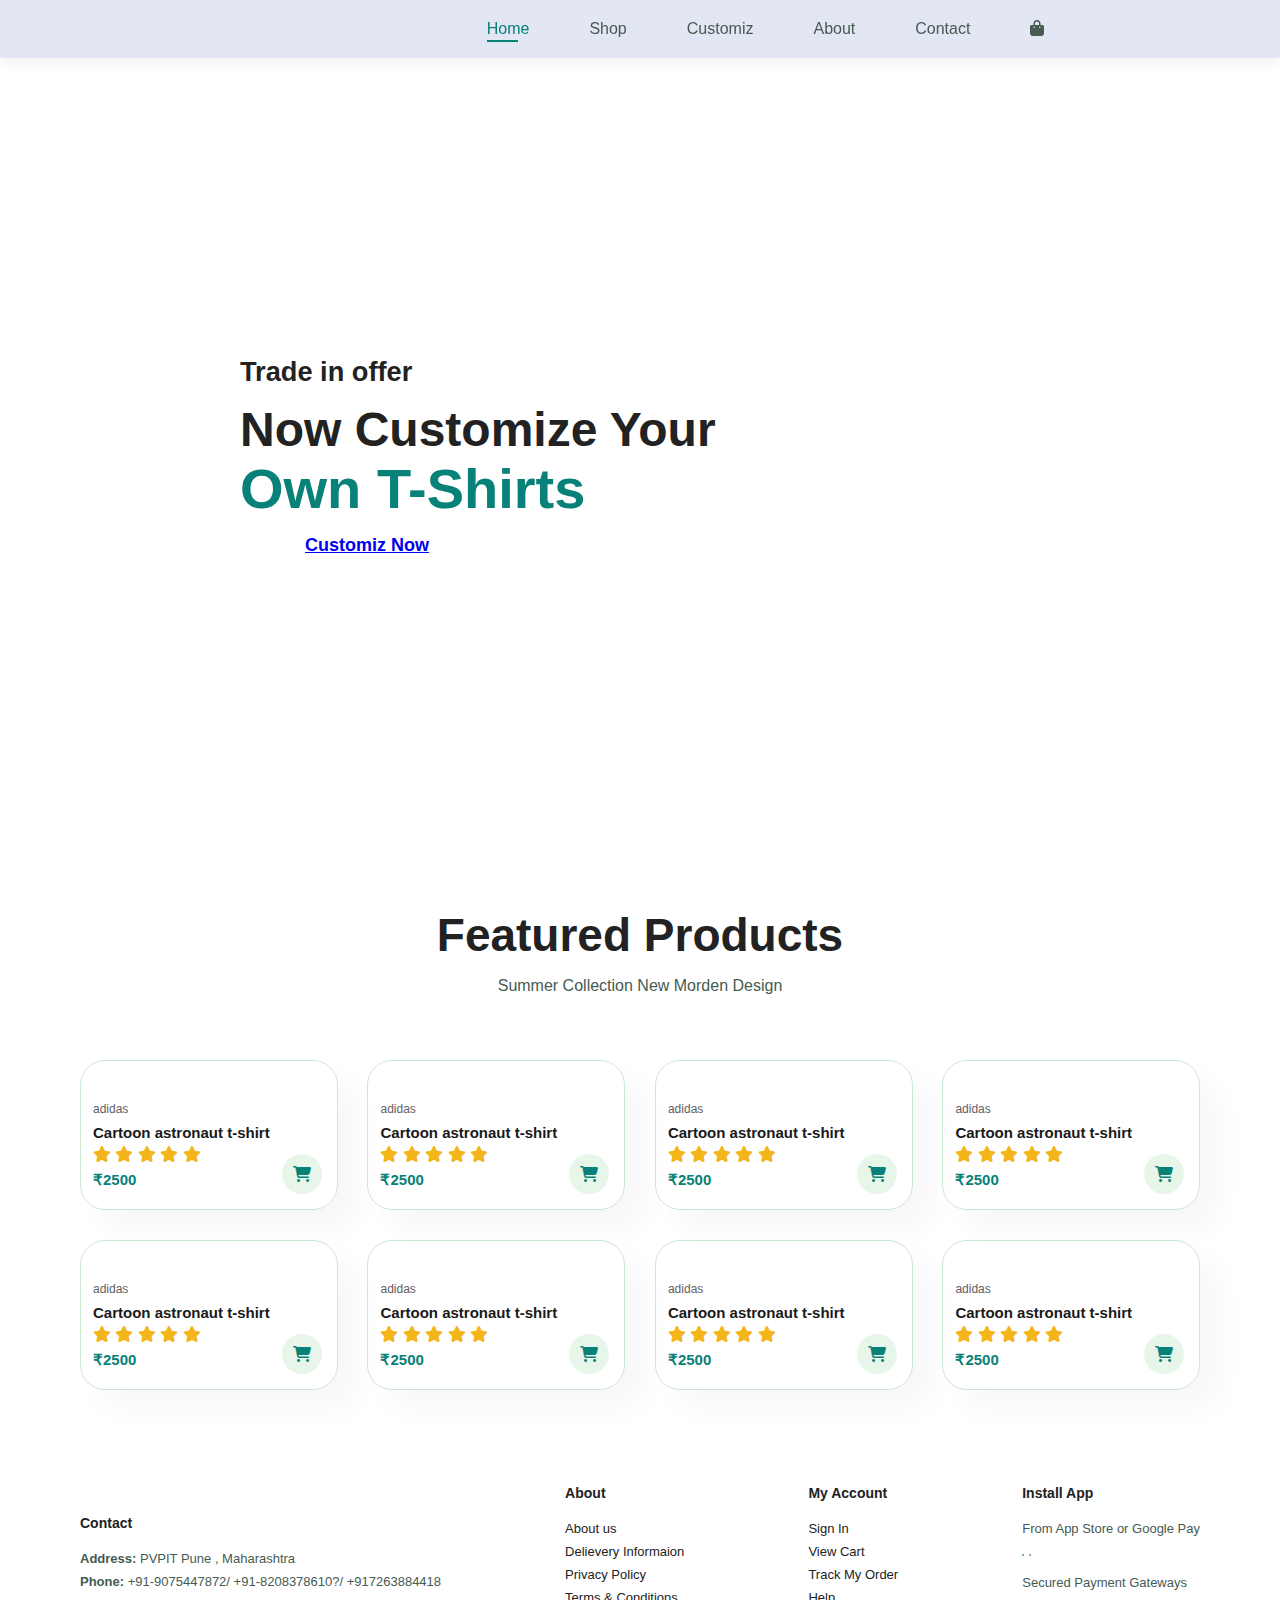
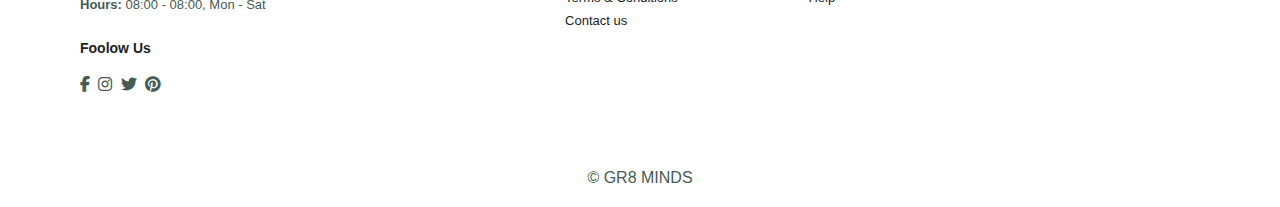
==== index.html @ 7859a428 "Add files via upload" ====
<!DOCTYPE html>
<html lang="en">
<head>
    <meta charset="UTF-8">
    <meta http-equiv="X-UA-Compatible" content="IE=edge">
    <meta name="viewport" content="width=device-width, initial-scale=1">
    <link rel="stylesheet" href="style.css">
    
    <script src="https://kit.fontawesome.com/badcd86974.js" crossorigin="anonymous"></script>
    <link rel="stylesheet" href="https://cdnjs.cloudflare.com/ajax/libs/font-awesome/6.2.1/css/all.min.css" crossorigin="anonymous"/>
    
    <title>Ecommerce</title>
</head>
<body>
    
    <!-- Navbar -->
    <section id="header">
        <a href="index.html"> <img src="img/logo.png" class="logo" alt=""></a>

        <div>
            <ul id="navbar" >
                <li><a class="active" href="index.html"> Home </a></li>
                <li><a href="shop.html"> Shop </a></li>
                <li><a href="customiz.html"> Customiz </a></li>
                <li><a href="about.html"> About </a></li>
                <li><a href="contact.html"> Contact </a></li>
                <li><a href="cart.html" id="shop-bag"><i class="fa-solid fa-bag-shopping"></i> </a></li>
                <a href="#" id="close"><i class="fa-solid fa-xmark"></i></a>
            </ul>   
        </div>
        <div id="mobile">
            <a href="cart.html"><i class="fa-solid fa-bag-shopping"></i></a>
            <i  class="fa-solid fa-bars" id="bar"></i>
        </div>
    </section>

    <!-- Hero section -->
     <section id="hero">
        <h4>Trade in offer</h4>
        <h2>Now Customize Your</h2>
        <h1>Own T-Shirts</h1>
       
        <button style="font-size: large;"><a href="customiz.html">Customiz Now</a></button>
     </section>

    

     <!-- Featured Products -->
     <section id="product" class="section-p1">
        <h2>Featured Products</h2>
        <p>Summer Collection New Morden Design</p>
        <div class="pro-container">
            <div class="pro" onclick="window.location.href='sproduct.html';">
                <img src="img/new img/img1.jpg" alt="">
                <div class="des">
                    <span>adidas</span>
                    <h5>Cartoon astronaut t-shirt</h5>
                    <div class="star">
                        <i class="fa-solid fa-star"></i>
                        <i class="fa-solid fa-star"></i>
                        <i class="fa-solid fa-star"></i>
                        <i class="fa-solid fa-star"></i>
                        <i class="fa-solid fa-star"></i>
                    </div>
                    <h4>₹2500</h4>
                </div>
                <a href="#"><i class="fa-solid fa-cart-shopping cart"></i></a>
            </div>

            <div class="pro">
                <img src="img/new img/img2.jpg" alt="">
                <div class="des">
                    <span>adidas</span>
                    <h5>Cartoon astronaut t-shirt</h5>
                    <div class="star">
                        <i class="fa-solid fa-star"></i>
                        <i class="fa-solid fa-star"></i>
                        <i class="fa-solid fa-star"></i>
                        <i class="fa-solid fa-star"></i>
                        <i class="fa-solid fa-star"></i>
                    </div>
                    <h4>₹2500</h4>
                </div>
                <a href="#"><i class="fa-solid fa-cart-shopping cart"></i></a>
            </div>

            <div class="pro">
                <img src="img/new img/img3.jpg" alt="">
                <div class="des">
                    <span>adidas</span>
                    <h5>Cartoon astronaut t-shirt</h5>
                    <div class="star">
                        <i class="fa-solid fa-star"></i>
                        <i class="fa-solid fa-star"></i>
                        <i class="fa-solid fa-star"></i>
                        <i class="fa-solid fa-star"></i>
                        <i class="fa-solid fa-star"></i>
                    </div>
                    <h4>₹2500</h4>
                </div>
                <a href="#"><i class="fa-solid fa-cart-shopping cart"></i></a>
            </div>

            <div class="pro">
                <img src="img/new img/img4.jpg" alt="">
                <div class="des">
                    <span>adidas</span>
                    <h5>Cartoon astronaut t-shirt</h5>
                    <div class="star">
                        <i class="fa-solid fa-star"></i>
                        <i class="fa-solid fa-star"></i>
                        <i class="fa-solid fa-star"></i>
                        <i class="fa-solid fa-star"></i>
                        <i class="fa-solid fa-star"></i>
                    </div>
                    <h4>₹2500</h4>
                </div>
                <a href="#"><i class="fa-solid fa-cart-shopping cart"></i></a>
            </div>

            <div class="pro">
                <img src="img/new img/img5.jpg" alt="">
                <div class="des">
                    <span>adidas</span>
                    <h5>Cartoon astronaut t-shirt</h5>
                    <div class="star">
                        <i class="fa-solid fa-star"></i>
                        <i class="fa-solid fa-star"></i>
                        <i class="fa-solid fa-star"></i>
                        <i class="fa-solid fa-star"></i>
                        <i class="fa-solid fa-star"></i>
                    </div>
                    <h4>₹2500</h4>
                </div>
                <a href="#"><i class="fa-solid fa-cart-shopping cart"></i></a>
            </div>

            <div class="pro">
                <img src="img/new img/img6.jpg" alt="">
                <div class="des">
                    <span>adidas</span>
                    <h5>Cartoon astronaut t-shirt</h5>
                    <div class="star">
                        <i class="fa-solid fa-star"></i>
                        <i class="fa-solid fa-star"></i>
                        <i class="fa-solid fa-star"></i>
                        <i class="fa-solid fa-star"></i>
                        <i class="fa-solid fa-star"></i>
                    </div>
                    <h4>₹2500</h4>
                </div>
                <a href="#"><i class="fa-solid fa-cart-shopping cart"></i></a>
            </div>

            <div class="pro">
                <img src="img/new img/img7.jpg" alt="">
                <div class="des">
                    <span>adidas</span>
                    <h5>Cartoon astronaut t-shirt</h5>
                    <div class="star">
                        <i class="fa-solid fa-star"></i>
                        <i class="fa-solid fa-star"></i>
                        <i class="fa-solid fa-star"></i>
                        <i class="fa-solid fa-star"></i>
                        <i class="fa-solid fa-star"></i>
                    </div>
                    <h4>₹2500</h4>
                </div>
                <a href="#"><i class="fa-solid fa-cart-shopping cart"></i></a>
            </div>

            <div class="pro">
                <img src="img/new img/img8.jpg" alt="">
                <div class="des">
                    <span>adidas</span>
                    <h5>Cartoon astronaut t-shirt</h5>
                    <div class="star">
                        <i class="fa-solid fa-star"></i>
                        <i class="fa-solid fa-star"></i>
                        <i class="fa-solid fa-star"></i>
                        <i class="fa-solid fa-star"></i>
                        <i class="fa-solid fa-star"></i>
                    </div>
                    <h4>₹2500</h4>
                </div>
                <a href="#"><i class="fa-solid fa-cart-shopping cart"></i></a>
            </div>
            
        </div>
     </section>
     
   
    

     <!-- Footer -->
     <footer class="section-p1">
        <div class="col">
            <img class="logo" src="img/logo.png" alt="">
            <h4>Contact</h4>
            <p><strong>Address: </strong> PVPIT Pune , Maharashtra </p>
            <p><strong>Phone: </strong> +91-9075447872/ +91-8208378610?/ +917263884418 </p>
            <p><strong>Hours: </strong> 08:00 - 08:00, Mon - Sat </p>

            <div class="follow">
                <h4>Foolow Us</h4>
                <div class="icon">
                    <i class="fa-brands fa-facebook-f"></i>
                    <i class="fa-brands fa-instagram"></i>
                    <i class="fa-brands fa-twitter"></i>
                    <i class="fa-brands fa-pinterest"></i>
                </div>
            </div>
        </div>

        <div class="col">
            <h4>About</h4>
            <a href="#"> About us</a>
            <a href="#"> Delievery Informaion</a>
            <a href="#"> Privacy Policy</a>
            <a href="#"> Terms & Conditions</a>
            <a href="#"> Contact us</a>
        </div>

        <div class="col">
            <h4>My Account</h4>
            <a href="#"> Sign In</a>
            <a href="#"> View Cart</a>
            <a href="#"> Track My Order</a>
            <a href="#"> Help</a>
        </div>

        <div class="col install">
            <h4>Install App</h4>
            <p>From App Store or Google Pay</p>
            <div class="row">
                <img src="img/pay/app.jpg" alt="">
                <img src="img/pay/play.jpg" alt="">
            </div>
            <p>Secured Payment Gateways</p>
            <img src="img/pay/pay.png" alt="">
        </div>
     </footer>
     <div class="copyright">
        <p>&copy GR8 MINDS</p>
    </div>

    <!-- <div class="spacer" style="height: 150vh;"></div> -->

    <script src="script.js"></script>
</body>
</html>
---- style.css ----
@import url('https://fonts.googleapis.com/css2?family=League+Spartan:wght@100;200;300;400;500;600;700;800;900&display=swap');


*{
    margin: 0;
    padding: 0;
    box-sizing: border-box;
    font-family: 'Spartan', sans-serif;
}


h1{
    font-size: 50px;
    line-height: 64px;
    color: #222;
}

h2{
    font-size: 46px;
    line-height: 54px;
    color: #222;
}

h4{
    font-size: 20px;
    color: #222;
}

h6{
    font-weight: 700;
    font-size: 12px;
    color: #222;
}

p{
    font-size: 16px;
    color: #465b52;
    margin: 15px 0 20px 0;
}

.section-p1{
    padding: 40px 80px;
}

.section-m1{
    margin: 40px 0;
}

button.normal{
    font-size: 14px;
    font-weight: 600;
    padding: 15px 30px;
    color: #000;
    background-color: #fff;
    border-radius: 4px;
    cursor: pointer;
    border: none;
    outline: none;
    transition: 0.2s;
}

button.white{
    font-size: 13px;
    font-weight: 600;
    padding: 11px 18px;
    color: #fff;
    background-color: transparent;
    cursor: pointer;
    border: 1px solid #fff;
    outline: none;
    transition: 0.2s;
}

body{
    width: 100%
}

/* HOME PAGE */

/* Header */

#header{
    display: flex;
    align-items: center;
    justify-content: space-around;
    padding: 20px 80px;
    background: #E3E6F3;
    box-shadow: 0 5px 15px rgba(0, 0, 0, 0.06);
    z-index: 999;
    position: sticky;
    top: 0;
    left: 0;
}

#navbar{
    display: flex;
    align-items: center;
    justify-content: center;

}

#navbar li{
    list-style: none;
    padding: 0 30px;
    position: relative;
}

#navbar li a{
    text-decoration: none;
    color: #465b52;
    font-size: 16px;
    font-weight: 500;
    transition: 0.3s ease;
}

#navbar li a:hover,
#navbar li a.active{
    color: #088178;
}

#navbar li a.active::after,
#navbar li a:hover::after{
    content: "";
    width: 30%;
    height: 2px;
    background: #088178;
    position: absolute;
    bottom: -4px;
    left: 30px;
}

#mobile{
    display: none;
    align-items: center;
}

#close{
    display: none;
}

/* Hero Section - Home Page */

#hero{
    background-image: url("img/hero5.jpg");
    height: 90vh;
    width: 100%;
    background-size: cover;
    background-position: top 25% right 0;
    padding: 0 240px;
    display: flex;
    flex-direction: column;
    align-items: flex-start;
    justify-content: center;
}

#hero h4{
    padding-bottom: 15px;
    font-size: 1.7rem;
}

#hero h1{
    color: #088178;
    font-size: 3.5rem;
}

#hero h2{
    font-size: 3rem;
}

#hero button{
    background-image: url("img/button.png");
    background-color: transparent;
    color: #088178;
    border: 0;
    font-weight: 700;
    font-size: 15px;
    padding: 14px 60px 14px 65px;
    background-repeat: no-repeat;
    cursor: pointer;
}

/* Features section - Home Page */

#feature{
    display: flex;
    align-items: center;
    justify-content: space-between;
    flex-wrap: wrap;
}

#feature .fe-box{
    width: 180px;
    text-align: center;
    padding: 25px 15px;
    box-shadow: 20px 20px 34px rgba(0, 0, 0, 0.03);
    border: 1px solid #cce7d0;
    transition: transform 0.2s ease-in;
}

#feature .fe-box:hover{
    transform: translateY(-15px);
    box-shadow: 10px 10px 54px rgba(70, 62, 221, 0.1);
}

#feature .fe-box img{
    width: 100%;
    margin-bottom: 10px;
}

#feature .fe-box h6{
    display: inline-block;
    padding: 9px 8px 9px 8px;
    line-height: 1;
    border-radius: 4px;
    color: #088178;
    background-color: #fddde4;
}

#feature .fe-box:nth-child(2) h6{
    background-color: #cdebbc;
}

#feature .fe-box:nth-child(3) h6{
    background-color: #d1e8f2;
}


#feature .fe-box:nth-child(4) h6{
    background-color: #cdd4f8;
}

#feature .fe-box:nth-child(5) h6{
    background-color: #f6dbf6;
}

#feature .fe-box:nth-child(6) h6{
    background-color: #fff2e5;
}

/* Features Products - Home Page */

#product{
    text-align: center;
}

#product .pro{
    width: 23px;
    min-width: 250px;
    padding: 10px 12px;
    border: 1px solid #cce7d0;  
    border-radius: 25px;
    cursor: pointer;
    box-shadow: 20px 20px 30px rgba(0, 0, 0, 0.03);
    margin: 15px 0;
    transition: 0.2s ease;
    position: relative;
    flex-basis: 23%;      
}

#product .pro:hover{
    box-shadow: 20px 20px 30px rgba(0, 0, 0, 0.06);
    transform: translateY(-15px);
}

.pro img{
    width: 100%;
    border-radius: 20px;
}

#product .pro .des{
    text-align: start;
    padding: 10px 0;
}

#product .pro .des span{
    color: #606063;
    font-size: 12px;
}

#product .pro .des h5{
    color: #1a1a1a;
    padding-top: 7px;
    font-size: 15px;
}

#product .pro .des i{
    padding-top: 5px;
    color: rgb(243, 181, 25)
}

#product .pro .des h4{
    padding-top: 7px;
    font-size: 15px;
    font-weight: 700;
    color: #088178;
}

#product .pro .cart{
    width: 40px;
    height: 40px;
    line-height: 40px;
    border-radius: 50px;
    background-color: #e8f6ea;
    border-radius: 1px solid #cce7d0; 
    color: #088178;
    position: absolute;
    bottom: 15px;
    right: 15px; 
}

#product .pro-container{
    display: flex;
    justify-content: space-between;
    padding-top: 30px;
    flex-wrap: wrap;
}

/* CTA Banner - Home Page */

#banner{
    display: flex;
    align-items: center;
    justify-content: center;
    flex-direction: column;
    background-image: url("img/banner/b2.jpg");
    width: 100%;
    height: 40vh;
    background-size: cover;
    background-position: center;
}

#banner h4{
    color: #fff;
    font-size: 16px;
}

#banner h2{
    color: #fff;
    font-size: 35px;
    padding: 10px 0;
}

#banner h2 span{
    color: #ef3636;
}

#banner button:hover{
    background-color: #088178;
    color: #fff;
}

/* More CTA Banners - Home Page  */

#sm-banner{
    display: flex;
    justify-content: space-between;
    flex-wrap: wrap;
}

#sm-banner .banner-box{
    display: flex;
    align-items: flex-start;
    justify-content: center;
    flex-direction: column;
    background-image: url("img/banner/b17.jpg");
    min-width: 650px;
    height: 50vh;
    background-size: cover;
    background-position: center;
    padding: 30px;
}

#sm-banner .banner-box2{
    background-image: url("img/banner/b10.jpg");
}


#sm-banner h4{
    color: #fff;
    font-size: 20px;
    font-weight: 300;
}

#sm-banner h2{
    color: #fff;
    font-size: 23x;
    font-weight: 700;
}

#sm-banner span{
    color: #fff;
    font-size: 14px;
    font-weight: 500;
    padding-bottom: 15px;
}

#sm-banner .banner-box:hover button{
    background: #088178;
    border: 1px solid #088178;

}

#banner3{
    display: flex;
    justify-content: space-between;
    flex-wrap: wrap;
    padding: 0 80px;
}

#banner3 .banner-box{
    display: flex;
    align-items: flex-start;
    justify-content: center;
    flex-direction: column;
    background-image: url("img/banner/b7.jpg");
    min-width: 30%;
    height: 30vh;
    background-size: cover;
    background-position: center;
    padding: 20px;
    margin-bottom: 20px;
}

#banner3 h2{
    color: #fff;
    font-weight: 900;
    font-size: 22px;
}

#banner3 h3{
    color: #ef3636;
    font-weight: 800;
    font-size: 15px;
}

#banner3 .banner-box2{
    background-image: url("img/banner/b4.jpg");
}

#banner3 .banner-box3{
    background-image: url("img/banner/b18.jpg");
}

/* News Letter */

#newsletter{
    display: flex;
    justify-content: space-between;
    flex-wrap: wrap;
    align-items: center;
    background-image: url("img/banner/b14.png");
    background-repeat: no-repeat;
    background-position: 20% 30%;
    background-color: #041e42;
}

#newsletter h4{
    font-size: 22px;
    font-weight: 700;
    color: #fff;
}

#newsletter p{
    font-size: 14px;
    font-weight: 600;
    color: #818ea0;
}
#newsletter p span{
    color: #ffbd27;
}

#newsletter .form{
    display: flex;
    width: 30%;
}

#newsletter input{
    height: 3.125rem;
    padding: 0 1.25em;
    font-size: 14px;
    width: 100%;
    border: 1px solid transparent;
    border-radius: 4px;
    outline: none;
    border-top-right-radius: 0;
    border-bottom-right-radius: 0;
}

#newsletter button{
    background-color: #088178;
    color: #fff;
    width: 35%;
    border-top-left-radius: 0;
    border-bottom-left-radius: 0;
}

/* Footer */
footer{
    display: flex;
    flex-wrap: wrap;
    justify-content: space-between;
} 

footer .col{
    display: flex;
    flex-direction: column;
    align-items: flex-start;
    margin-bottom: 20px;
}

footer .logo{
    margin-bottom: 30px;
}

footer h4{
    font-size: 14px;
    padding-bottom: 20px;
}

footer p{
    font-size: 13px;
    margin: 0 0 8px 0;
}

footer a{
    font-size: 13px;
    color: #222;
    text-decoration: none;
    margin: 0 0 8px 0;
}

footer .follow{
    margin-top: 20px;
}

footer .follow i{
    color: #465b52;
    padding-right: 4px;
    cursor: pointer;
}

footer .install .row img{
    border: 1px solid #088178;
    border-radius: 6px;
    margin: 10px 0 15px 0;
}

footer .install  img{
    margin: 10px 0 15px 0;
}

footer .follow i:hover,
footer a:hover{
    color: #088178;
}

.copyright{
    text-align: center;
}

/* SHOPE PAGE */

/* header */
#page-header{
    background-image: url("img/banner/b1.jpg");
    width: 100%;
    height: 40vh;
    background-size: cover;
    display: flex;
    justify-content: center;
    text-align: center;
    flex-direction: column;
    padding: 14px;
}

#page-header h2,
#page-header p{
    color: #fff;
}

#pagination{
    text-align: center;
}

#pagination a {
    text-decoration: none;
    background-color: #088178;
    padding: 15px 20px;
    border-radius: 4px;
    color: #fff;
    font-weight: 600;
}

/* SINGLE PRODUCT PAGE */

#prodetails{
    display: flex;
    margin-top: 20px;
}

#prodetails .single-pro-img{
    width: 35%;
    margin-right: 50px
}

.small-img-group{
    display: flex;
    justify-content: space-between;
}

.small-img-col{
    flex-basis: 24%;
    cursor: pointer;
}

#prodetails .single-pro-details{
    width: 50%;
    padding-top: 30px;
}

#prodetails .single-pro-details h4{
    padding: 30px 0 20px 0;
}

#prodetails .single-pro-details h2{
    font-size: 26px;
}

#prodetails .single-pro-details select{
    display: block;
    padding: 5px 10px;
    margin-bottom:10px;
}

#prodetails .single-pro-details input{
    width: 50px;
    height: 40px;
    padding-left: 10px;
    font-size: 16px;
    margin-right: 10px;
}

#prodetails .single-pro-details input:focus{
    outline: none;
}

#prodetails .single-pro-details button{
    background-color: #088178;
    color: #FFF;
}

#prodetails .single-pro-details span{
    line-height: 25px;
}

/* BLOG PAGE */

#page-header.blog-header{
    background-image: url("img/banner/b19.jpg");
    background-size: cover;
}

#blog{
    padding: 150px 150px 0 150px;
}

#blog .blog-box{
    display: flex;
    align-items: center;
    width: 100%;
    position: relative;
    padding-bottom: 90px;
}

#blog .blog-img{
    width: 50%;
    margin-right: 40px;
}

#blog img{
    width: 100%;
    height: 300px;
    object-fit: cover;
}

#blog .blog-details{
    width: 50%;
}

#blog .blog-details a{
    text-decoration: none;
    font-size: 11px;
    color: #000;
    font-weight: 700;
    position: relative; 
    transition: 0.3s;   
}

#blog .blog-details a::after{
    content: "";
    width: 50px;
    height: 1px;
    background-color: #000;
    position: absolute;
    top: 5px;
    right: -60px;
}

#blog .blog-details a:hover{
    color: #088178;
}

#blog .blog-details a:hover::after{
    background-color: #088178;
}

#blog .blog-box h1{
    position: absolute;
    top: -40px;
    left: 0;
    font-size: 75px;
    font-weight: 700;
    color: #c9cbce;
    z-index: -9;
}

/* ABOUT US PAGE */

/* Hero section */

#page-header.about-header{
    background-image: url("img/about/banner.png");
}

#about-head{
    display: flex;
    align-items: center;
    gap: 40px;
}

#about-head marquee{
    background-color: #ccc;
}

#about-head img{
    width: 50%;
}

#about-app{
    text-align: center;
}

#about-app .video{
    width: 70%;
    height: 100%;
    margin: 30px auto 0 auto;
}

#about-app .video video{
    width: 100%;
    height: 100%;
    border-radius: 20px;
}

/* CONTACT PAGE */

/* Contact Details */

#contact-detail{
    display: flex;
    align-items: center;
    justify-content: space-between;
}

#contact-detail .details{
    width: 40%;
}

#contact-detail .details span,
#form-details form span{
    font-size: 12px;
}

#contact-detail .details h2,
#form-details form h2{
    font-size: 26px;
    line-height: 35px;
    padding-block: 20px;
}

#contact-detail .details h3{
    font-size: 16px;
    padding-bottom: 15px;
}

#contact-detail .details li{
    list-style: none;
    display: flex;
    padding: 10px 0;
}

#contact-detail .details li i{
    font-size: 14px;
    padding-right: 22px;
}

#contact-detail .details li p{
    margin: 0;
    font-size: 14px;
}

#contact-detail .map{
    width: 55%;
    height: 400px;
}

#contact-detail .map iframe{
    width: 100%;
    height: 100%;
}

#form-details{
    display: flex;
    /* gap: 30px; */
    justify-content: space-between;
    margin: 30px;
    padding: 80px;
    border: 1px solid #e1e1e1;
}

#form-details form{
    width: 65%;
    display: flex;
    flex-direction: column;
    align-items: flex-start;
}

#form-details form input,
#form-details form textarea{
    width: 100%;
    padding:12px 15px;
    margin-bottom: 20px;
    outline: none;
    border: 1px solid #e1e1e1;
}

#form-details form button{
    background-color: #088178;
    color: #fff;
}

#form-details .people div{
    padding-bottom: 25px;
    display: flex;
    align-items: flex-start;
}

#form-details .people div img{
    width: 65px;
    height: 65px;
    object-fit: cover;
    margin-right: 15px;
}

#form-details .people div p{
    margin: 0;
    font-size: 13px;
    line-height: 25px;
}

#form-details .people div p span{
    display: block;
    font-size: 16px;
    font-weight: 600;
    color: #000;
}

/* CART */
#carts table{
    width: 100%;
    border-collapse: collapse;
    table-layout: fixed;
    white-space: nowrap;
}

#carts img{
    width: 70px;
}

#carts table td:nth-child(1){
    width: 100px;
    text-align: center;
}
#carts table td:nth-child(2){
    width: 150px;
    text-align: center;
}
#carts table td:nth-child(3){
    width: 200px;
    text-align: center;
}
#carts table td:nth-child(4),
#carts table td:nth-child(5),
#carts table td:nth-child(6){
    width: 150px;
    text-align: center;
}

#carts table td:nth-child(5) input{
    width: 70px;
    padding: 10px 5 px 10px 15px;
}

/* Media Queries Started */

@media(max-width:799px){

    /* HOME PAGE */

    .section-p1{
        padding: 40px 40px;
    }

    #navbar{
        display: flex;
        flex-direction: column;
        align-items: flex-start;
        justify-content: flex-start;
        position: fixed;
        top: 0;
        right: -300px;
        height: 100vh;
        width: 300px;
        background-color: #e3e6f3;
        box-shadow: 0 40px 60px rgba(0, 0, 0, 0.1);
        padding: 80px 0 0 10px;
        transition: 0.3s;
    }

    #navbar.active{
        right: 0px;
    }

    
    #navbar li{
        margin-bottom: 25px;
    }
    
    #mobile{
        display: flex;
        align-items: center;
    }
    
    #mobile i{
        color: #1a1a1a;
        font-size: 24px;
        padding-left: 20px ;
    }

    #close{
        display: initial;
        position: absolute;
        top: 30px;
        left: 38px;
        color: #222;
        font-size: 24px;
    }

    #shop-bag{
        display: none;
    }

    #hero{
        height: 70vh;
        background-size: cover;
        background-position: top 30% right 30%;
        padding: 0 80px;
    }

    #feature{
        justify-content: center;
    }

    #feature .fe-box{
        margin: 15px 15px;
    }

    #product .pro-container {
        justify-content: center;
    }

    #product .pro {
        margin: 15px;
    }

    #banner {
        height: 20vh;
    }

    #sm-banner .banner-box {
        height: 30vh;
        width: 100%;
        margin: 10px;
    }

    #banner3 {
        padding: 0 40px;
    }

    #banner3 .banner-box{
        width: 28%;
    }

    #newsletter {
        justify-content: flex-start;
        align-items: center;
        flex-direction: column;
    }

    #newsletter .form {
        width: 60%;
    }

    #form-details {
        margin: 20px;
        padding: 40px;
    }

    #form-details form {
        width: 50%;
    }
}

@media(max-width: 499px){

    /* HOME PAGE */

    .section-p1{
        padding: 40px 40px;
    }

    #header{
        padding: 10px 30px;
    }

    h1{
        font-size: 38px;
    }

    h2{
        font-size: 32px;
    }

    #hero{
        padding: 0 20px;
        background-position: 55%;
    }

    #feature {
        justify-content: space-between;
    }

    #feature .fe-box {
        margin: 0 0 15px 0;
        width: 155px;
    }

    #product .pro {
        width: 100%;
    }

    #banner{
        height: 30vh;
    }

    #banner h2 {
        color: #fff;
        font-size: 35px;
        padding: 10px;
    }


    #sm-banner .banner-box {
        min-width: 100%;
        height: 40vh;
        margin-top: 15px;
    }

    #banner3 .banner-box {
        width: 100%;
    }

    #newsletter{
        padding: 40px;
    }

    #newsletter .form{
        width: auto;
    }
    #newsletter button {
        padding: 10px;
    }

    /* Single Product */

    #prodetails{
        display: flex;
        flex-direction: column;
    }

    #prodetails .single-pro-img {
        width: 100%;
        margin-right: 0px;
    }

    #prodetails .single-pro-details {
        width: 100%;
    }

    /* Blog Page */

    #blog {
        padding: 150px 20px 0 20px;
    }

    #blog .blog-box {
        display: flex;
        flex-direction: column;
        align-items: flex-start;
    }

    #blog .blog-img {
        width: 100%;
        margin-bottom: 20px;
    }

    #blog .blog-details {
        width: 100%;
    }

    /* ABOUT PAGE */
    #about-head {
        flex-direction: column;
    }

    #about-head img {
        width: 100%;
    }

    #about-app .video {
        width: 100%
    }

    #contact-detail {
        flex-direction: column;
    }

    #contact-detail .details {
        width: 100%;
    }

    #contact-detail .map {
        width: 100%;
    }

    #form-details {
        margin: 10px;
        padding: 30px 10px;
        flex-wrap: wrap;
    }

    #form-details form {
        width: 100%;
        margin-bottom: 20px;
    }
}






html, body {
    margin: 0;
    padding: 0;
    min-height: 100%;
}

.nav ul {
    margin: 0;
}

.nav li {
    display: inline;
}

.nav a {
    display: inline-block;
    padding: .5em;
    color: white;
    text-decoration: none;
}

.main-nav {
    text-align: center;
    font-size: 1.1em;
    font-weight: lighter;
    border-bottom: 1px solid rgba(255, 255, 255, .3)
}

.main-nav li {
    padding: 0 5%;
}

.nav a:hover {
    background-color: rgba(255, 255, 255, .3)
}

.main-header {
    background-color: rgba(0, 0, 0, .6);
    background-image: url("Images/Header Background.jpg");
    background-blend-mode: multiply;
    background-size: cover;
    padding-bottom: 30px;
}

.band-name {
    text-align: center;
    margin: 0;
    font-size: 4em;
    font-family: "Booter - Zero Zero";
    font-weight: normal;
    color: white;
}

.band-name-large {
    font-size: 8em;
}

.content-section {
    margin: 1em;
}

.container {
    max-width: 900px;
    margin: 0 auto;
    padding: 0 1.5em;
}
.section-header {
    font-family: "Metal Mania";
    font-weight: normal;
    color: #333;
    text-align: center;
    font-size: 2.5em;
}

.about-band-image {
    float: left;
    height: 200px;
    width: 200px;
    margin: 15px;
    border-radius: 50%;
}

.main-footer {
    background-color: #56CCF2;
    color: white;
    padding: .25em 0;
}

.main-footer-container {
    display: flex;
    align-items: center;
}

.main-footer-container ul {
    flex-grow: 1;
    text-align: end;
}

.footer-nav li {
    padding: 0 .5em;
}

.footer-nav img {
    width: 30px;
    height: 30px;
}

.btn {
    text-align: center;
    vertical-align: middle;
    padding: .67em .67em;
    cursor: pointer;
}

.btn-header {
    margin: .5em 15% 2em 15%;
    color: white;
    border: 2px solid #2D9CDB;
    background-color: rgba(255, 255, 255, .1);
    border-radius: 0;
    font-size: 1.5em;
    font-weight: lighter;
    padding-left: 2em;
    padding-right: 2em;
}

.btn-header:hover {
    background-color: rgba(255, 255, 255, .3);
}

.btn-play {
    display: block;
    margin: 0 auto;
    color: #2D9CDB;
    font-size: 4em;
    border-radius: 50%;
    width: 100px;
    height: 100px;
    padding: 0;
    text-align: center;
}

.btn-primary {
    color: white;
    background-color: #56CCF2;
    border: none;
    border-radius: .3em;
    font-weight: bold;
}

.btn-primary:hover {
    background-color: #2D9CDB;
}

.tour-row {
    border-bottom: 1px solid black;
    padding-bottom: 1em;
    margin-bottom: 1em;
}

.tour-row:last-child {
    border: none;
}

.tour-item {
    display: inline-block;
    padding-right: .5em;
}

.tour-date {
    color: #555;
    width: 11%;
    font-weight: bold;
}

.tour-city {
    width: 24%;
}

.tour-arena {
    width: 42%;
}

.tour-btn {
    max-width: 19%;
}

.shop-item {
    margin: 30px;
}

.shop-item-title {
    display: block;
    width: 100%;
    text-align: center;
    font-weight: bold;
    font-size: 1.5em;
    color: #333;
    margin-bottom: 15px;
}

.shop-item-image {
    height: 250px;
}

.shop-item-details {
    display: flex;
    align-items: center;
    padding: 5px;
}

.shop-item-price {
    flex-grow: 1;
    color: #333;
}

.shop-items {
    display: flex;
    flex-wrap: wrap;
    justify-content: space-around;
}

.cart-header {
    font-weight: bold;
    font-size: 1.25em;
    color: #333;
}

.cart-column {
    display: flex;
    align-items: center;
    border-bottom: 1px solid black;
    margin-right: 1.5em;
    padding-bottom: 10px;
    margin-top: 10px;
}

.cart-row {
    display: flex;
}

.cart-item {
    width: 45%;
}

.cart-price {
    width: 20%;
    font-size: 1.2em;
    color: #333;
}

.cart-quantity {
    width: 35%;
}

.cart-item-title {
    color: #333;
    margin-left: .5em;
    font-size: 1.2em;
}

.cart-item-image {
    width: 75px;
    height: auto;
    border-radius: 10px;
}

.btn-danger {
    color: white;
    background-color: #EB5757;
    border: none;
    border-radius: .3em;
    font-weight: bold;
}

.btn-danger:hover {
    background-color: #CC4C4C;
}

.cart-quantity-input {
    height: 34px;
    width: 50px;
    border-radius: 5px;
    border: 1px solid #56CCF2;
    background-color: #eee;
    color: #333;
    padding: 0;
    text-align: center;
    font-size: 1.2em;
    margin-right: 25px;
}

.cart-row:last-child {
    border-bottom: 1px solid black;
}

.cart-row:last-child .cart-column {
    border: none;
}

.cart-total {
    text-align: end;
    margin-top: 10px;
    margin-right: 10px;
}

.cart-total-title {
    font-weight: bold;
    font-size: 1.5em;
    color: black;
    margin-right: 20px;
}

.cart-total-price {
    color: #333;
    font-size: 1.1em;
}

.btn-purchase {
    display: block;
    margin: 40px auto 80px auto;
    font-size: 1.75em;
}
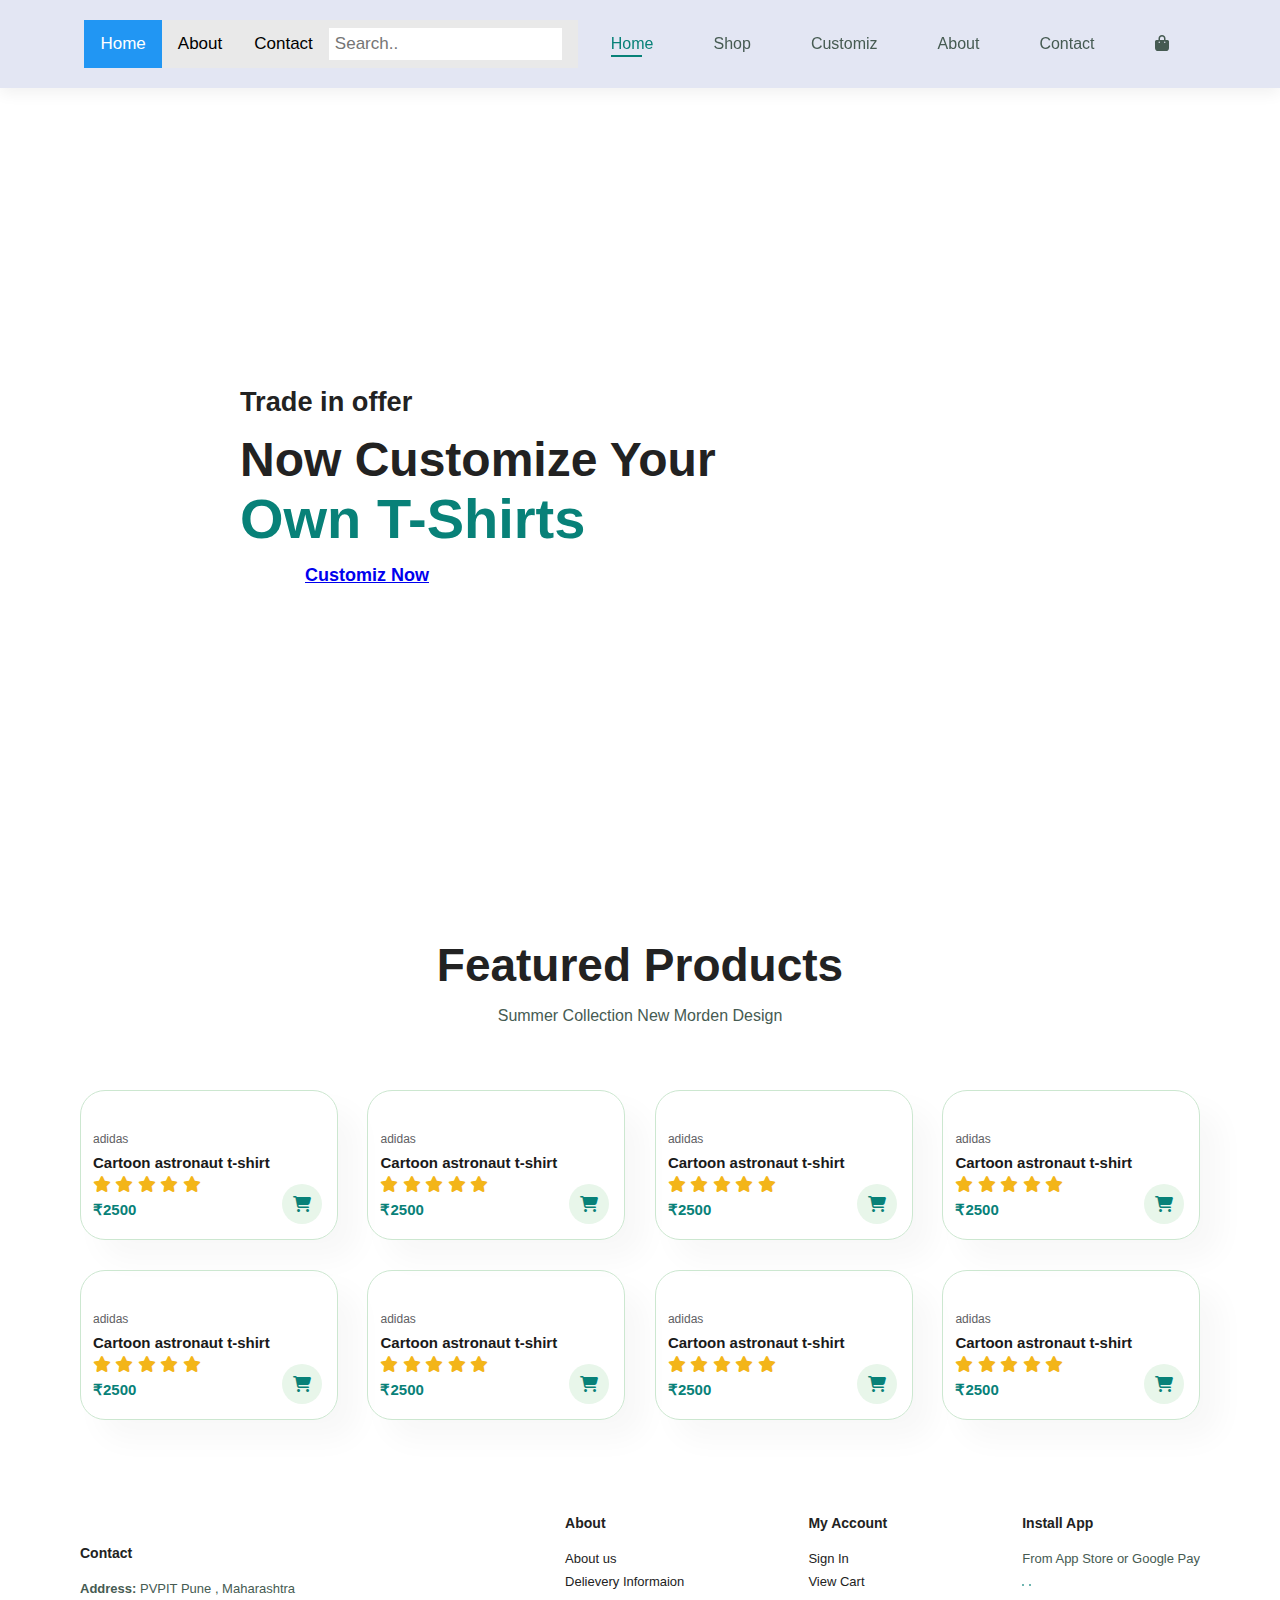
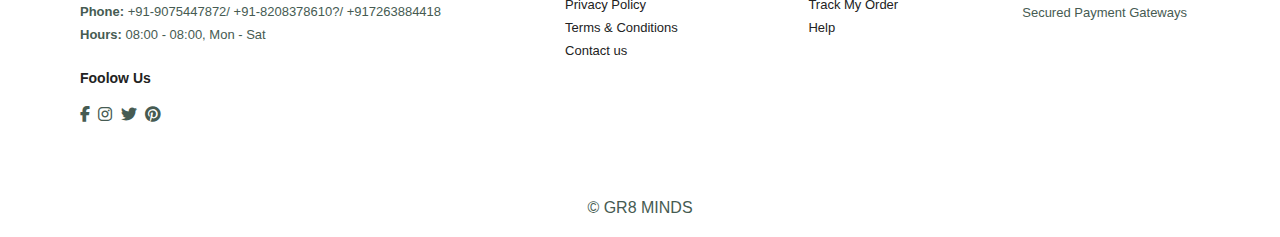
==== commit 4b38e4d9: "Update index.html" ====
--- a/index.html
+++ b/index.html
@@ -16,7 +16,12 @@
     <!-- Navbar -->
     <section id="header">
         <a href="index.html"> <img src="img/logo.png" class="logo" alt=""></a>
-
+          <div class="topnav">
+          <a class="active" href="#home">Home</a>
+          <a href="#about">About</a>
+          <a href="#contact">Contact</a>
+          <input type="text" placeholder="Search..">
+        </div> 
         <div>
             <ul id="navbar" >
                 <li><a class="active" href="index.html"> Home </a></li>
@@ -248,4 +253,4 @@
 
     <script src="script.js"></script>
 </body>
-</html>+</html>
--- a/style.css
+++ b/style.css
@@ -8,7 +8,58 @@
     font-family: 'Spartan', sans-serif;
 }
 
-
+.topnav {
+  overflow: hidden;
+  background-color: #e9e9e9;
+}
+
+/* Style the links inside the navigation bar */
+.topnav a {
+  float: left;
+  display: block;
+  color: black;
+  text-align: center;
+  padding: 14px 16px;
+  text-decoration: none;
+  font-size: 17px;
+}
+
+/* Change the color of links on hover */
+.topnav a:hover {
+  background-color: #ddd;
+  color: black;
+}
+
+/* Style the "active" element to highlight the current page */
+.topnav a.active {
+  background-color: #2196F3;
+  color: white;
+}
+
+/* Style the search box inside the navigation bar */
+.topnav input[type=text] {
+  float: right;
+  padding: 6px;
+  border: none;
+  margin-top: 8px;
+  margin-right: 16px;
+  font-size: 17px;
+}
+
+/* When the screen is less than 600px wide, stack the links and the search field vertically instead of horizontally */
+@media screen and (max-width: 600px) {
+  .topnav a, .topnav input[type=text] {
+    float: none;
+    display: block;
+    text-align: left;
+    width: 100%;
+    margin: 0;
+    padding: 14px;
+  }
+  .topnav input[type=text] {
+    border: 1px solid #ccc;
+  }
+}
 h1{
     font-size: 50px;
     line-height: 64px;
@@ -1502,4 +1553,4 @@
     display: block;
     margin: 40px auto 80px auto;
     font-size: 1.75em;
-}+}
